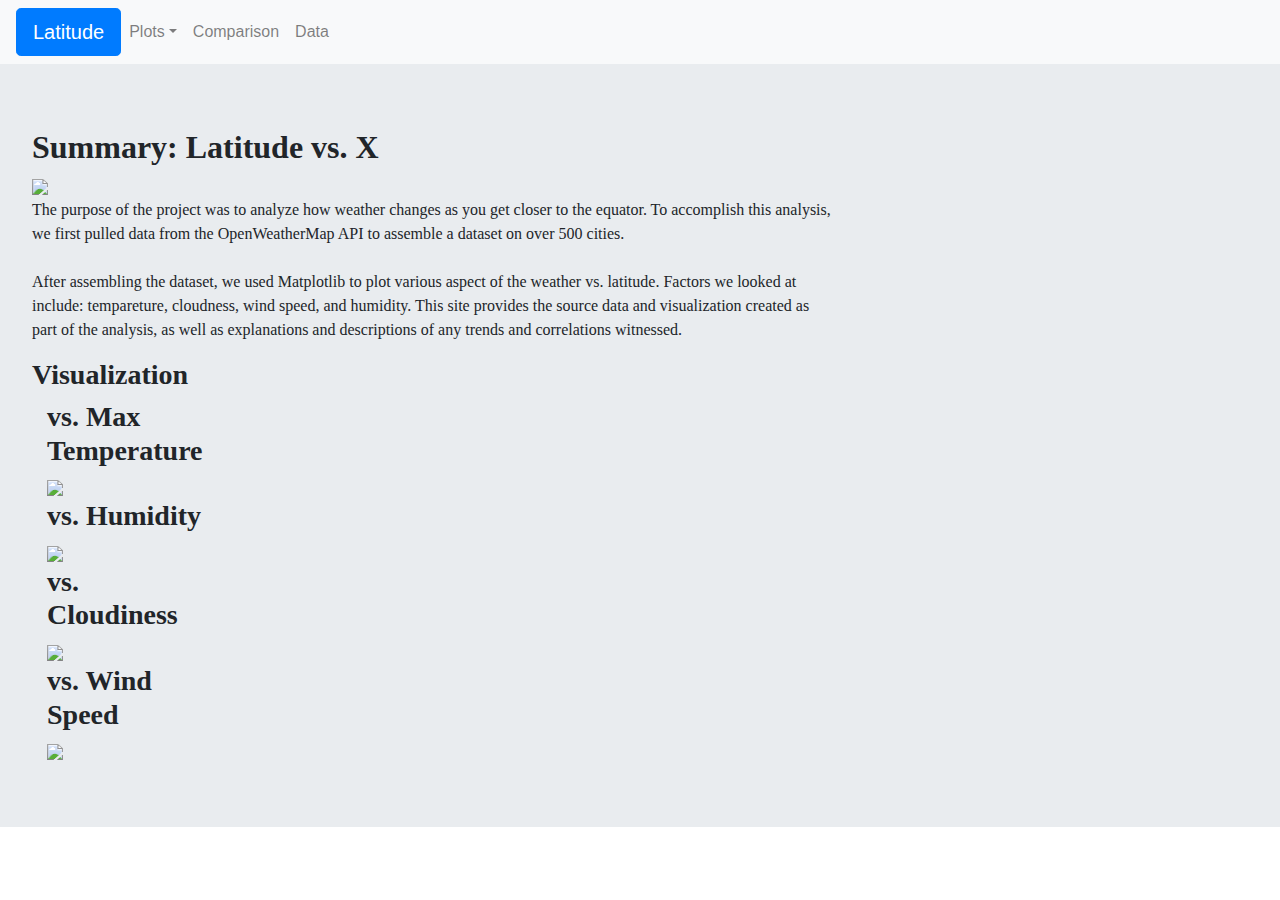
==== Index.html @ 2bcb43ec "name updated" ====
<!DOCTYPE html>
<html lang="en">

<head>
  <meta charset="UTF-8">
  <title>Weather</title>
  <link rel="stylesheet" href="https://stackpath.bootstrapcdn.com/bootstrap/4.3.1/css/bootstrap.min.css" integrity="sha384-ggOyR0iXCbMQv3Xipma34MD+dH/1fQ784/j6cY/iJTQUOhcWr7x9JvoRxT2MZw1T" crossorigin="anonymous">
  <link rel="stylesheet" href="style.css">

  <script src="https://code.jquery.com/jquery-3.3.1.slim.min.js" integrity="sha384-q8i/X+965DzO0rT7abK41JStQIAqVgRVzpbzo5smXKp4YfRvH+8abtTE1Pi6jizo" crossorigin="anonymous"></script>
  <script src="https://cdnjs.cloudflare.com/ajax/libs/popper.js/1.14.7/umd/popper.min.js" integrity="sha384-UO2eT0CpHqdSJQ6hJty5KVphtPhzWj9WO1clHTMGa3JDZwrnQq4sF86dIHNDz0W1" crossorigin="anonymous"></script>
  <script src="https://stackpath.bootstrapcdn.com/bootstrap/4.3.1/js/bootstrap.min.js" integrity="sha384-JjSmVgyd0p3pXB1rRibZUAYoIIy6OrQ6VrjIEaFf/nJGzIxFDsf4x0xIM+B07jRM" crossorigin="anonymous"></script>
</head>



<body>
    <div class="navigation"></div>
        <nav class="navbar navbar-expand-lg navbar-light bg-light">
            <a class="btn btn-primary btn-lg" href="Index.html">Latitude</a>
            <button class="navbar-toggler" type="button" data-toggle="collapse" data-target="#navbarSupportedContent" aria-controls="navbarSupportedContent" aria-expanded="false" aria-label="Toggle navigation">
            <span class="navbar-toggler-icon"></span>
            </button>

            <div class="collapse navbar-collapse" id="navbarNavAltMarkup">
                <ul class="navbar-nav mr-auto">
                    <li class="nav-item dropdown">
                    <a class="nav-link dropdown-toggle" data-toggle="dropdown" href="#" role="button" aria-haspopup="true" aria-expanded="false">Plots</a>
                    <div class="dropdown-menu">
                    <a class="dropdown-item" href="Temperature.html">Max Temperature</a>
                    <a class="dropdown-item" href="Humidity.html">Humidity</a>
                    <a class="dropdown-item" href="Cloudiness.html">Cloudiness</a>
                    <a class="dropdown-item" href="WindSpeed.html">Wind Speed</a>
                    </div>
                    </li>
                    <li class="nav-item">
                    <a class="nav-link" href="Comparison.html">Comparison</a>
                    </li>
                    <li class="nav-item">
                    <a class="nav-link" href="Data.html">Data</a>
                    </li>
                </ul>
            </div>
        </nav>
    </div>

    <div class="row">
        <div class="jumbotron">
            <div class="col-sm-8">
                    <h2>
                        Summary: Latitude vs. X
                    </h2>
                    <img src="C:\Users\sakis\Class\BootCamp_Homework\Web-Design-Challenge\WebVisualizations\Resources\assets\images\Fig1.png">
                    <p>
                        The purpose of the project was to analyze how weather changes as you get closer to the equator. To accomplish this analysis, we first pulled data from the OpenWeatherMap API to assemble a dataset on over 500 cities.
                        <br>
                        <br>
                        After assembling the dataset, we used Matplotlib to plot various aspect of the weather vs. latitude. Factors we looked at include: tempareture, cloudness, wind speed, and humidity. This site provides the source data and visualization created as part of the analysis, as well as explanations and descriptions of any trends and correlations witnessed.
                    </p>
            </div>
            <div class="col-sm-4">
                <h3>
                    Visualization
                </h3>
                <div class="col-sm-6">
                    <h3>
                        vs. Max Temperature
                    </h3>
                    <a  href="Temperature.html">
                    <img src="C:\Users\sakis\Class\BootCamp_Homework\Web-Design-Challenge\WebVisualizations\Resources\assets\images\Fig1.png">
                    </a>
                </div>
                <div class="col-sm-6">
                    <h3>
                        vs. Humidity
                    </h3>
                    <a  href="Humidity.html">
                    <img src="C:\Users\sakis\Class\BootCamp_Homework\Web-Design-Challenge\WebVisualizations\Resources\assets\images\Fig2.png">
                    </a>
                </div>
                <div class="col-sm-6">
                    <h3>
                        vs. Cloudiness
                    </h3>
                    <a  href="Cloudiness.html">
                    <img src="C:\Users\sakis\Class\BootCamp_Homework\Web-Design-Challenge\WebVisualizations\Resources\assets\images\Fig3.png">
                    </a>
                </div>
                <div class="col-sm-6">
                    <h3>
                        vs. Wind Speed
                    </h3>
                    <a  href="WindSpeed.html">
                    <img src="C:\Users\sakis\Class\BootCamp_Homework\Web-Design-Challenge\WebVisualizations\Resources\assets\images\Fig4.png">
                    </a>
                </div>
            </div>
        </div>
    </div>


</body>

</html>
---- style.css ----
h2 {
    font-family: "Times New Roman", Times, serif;
    font-weight: bold;
  }

h3 {
    font-family: "Times New Roman", Times, serif;
    font-weight: bold;
}


p {
    font-family: "Times New Roman", Times, serif;
  }

img {
    max-width: 100%;
    height: auto;
  }
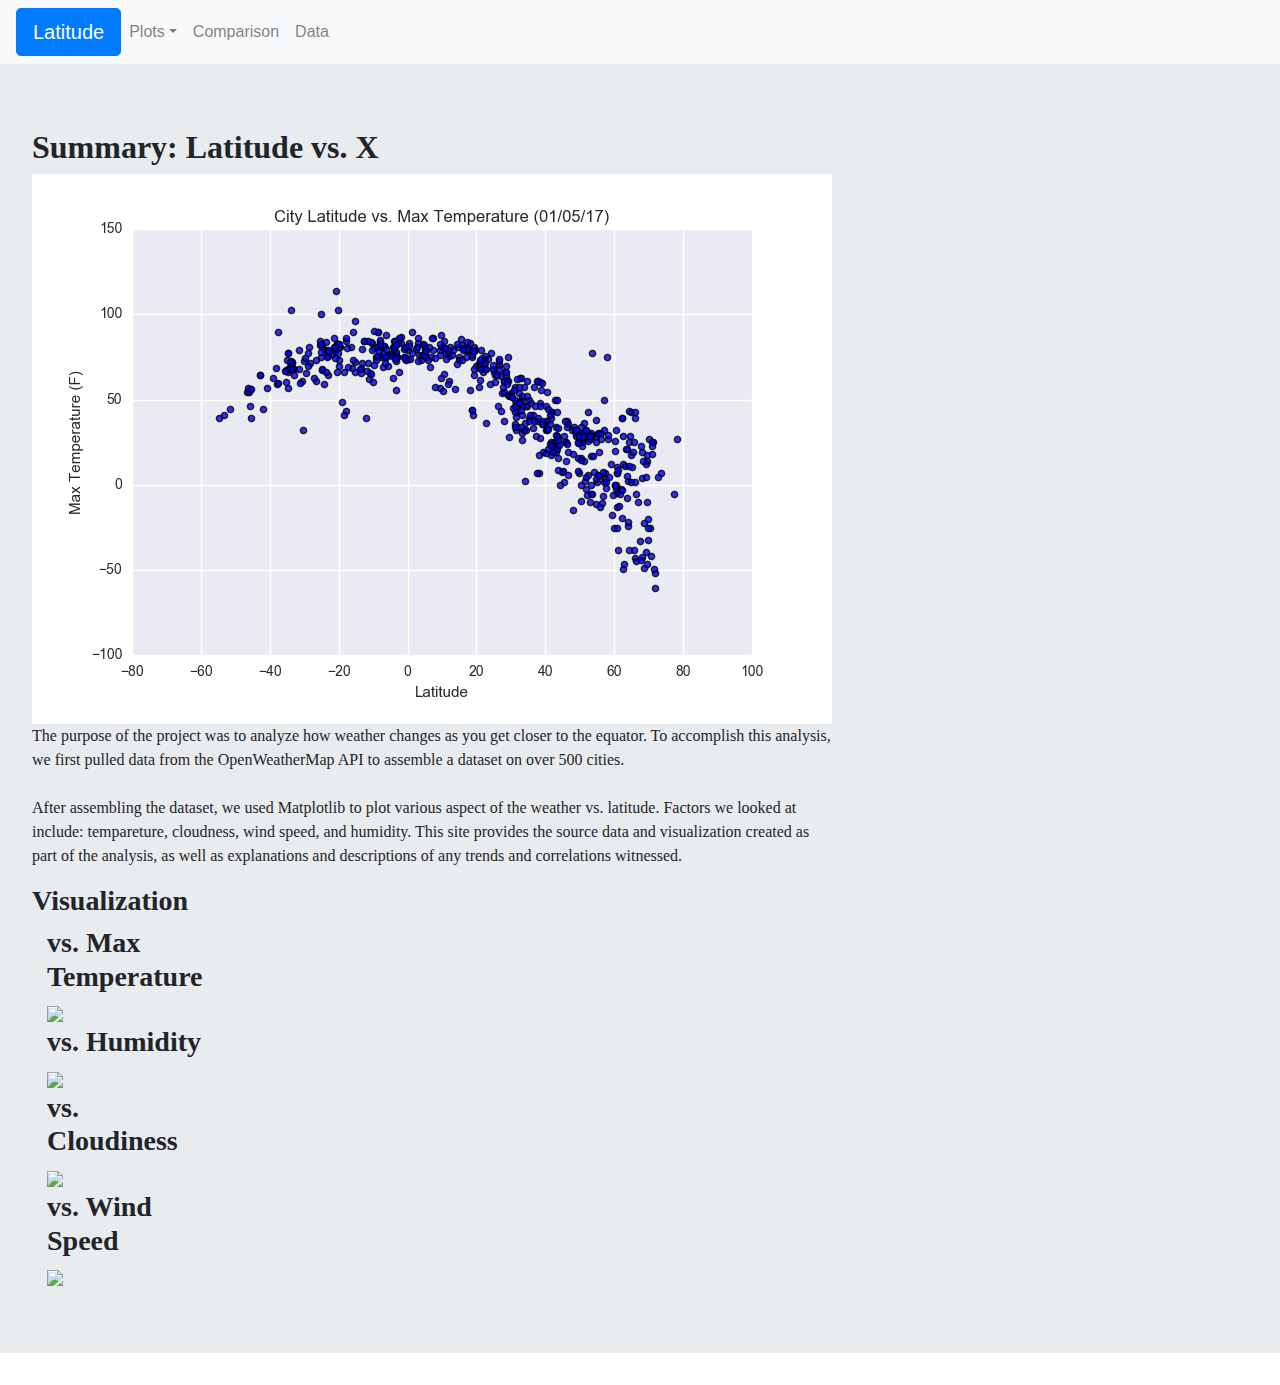
==== commit 827034f1: "name updated" ====
--- a/Index.html
+++ b/Index.html
@@ -50,7 +50,7 @@
                     <h2>
                         Summary: Latitude vs. X
                     </h2>
-                    <img src="C:\Users\sakis\Class\BootCamp_Homework\Web-Design-Challenge\WebVisualizations\Resources\assets\images\Fig1.png">
+                    <img src="Resources/assets/images/Fig1.png">
                     <p>
                         The purpose of the project was to analyze how weather changes as you get closer to the equator. To accomplish this analysis, we first pulled data from the OpenWeatherMap API to assemble a dataset on over 500 cities.
                         <br>
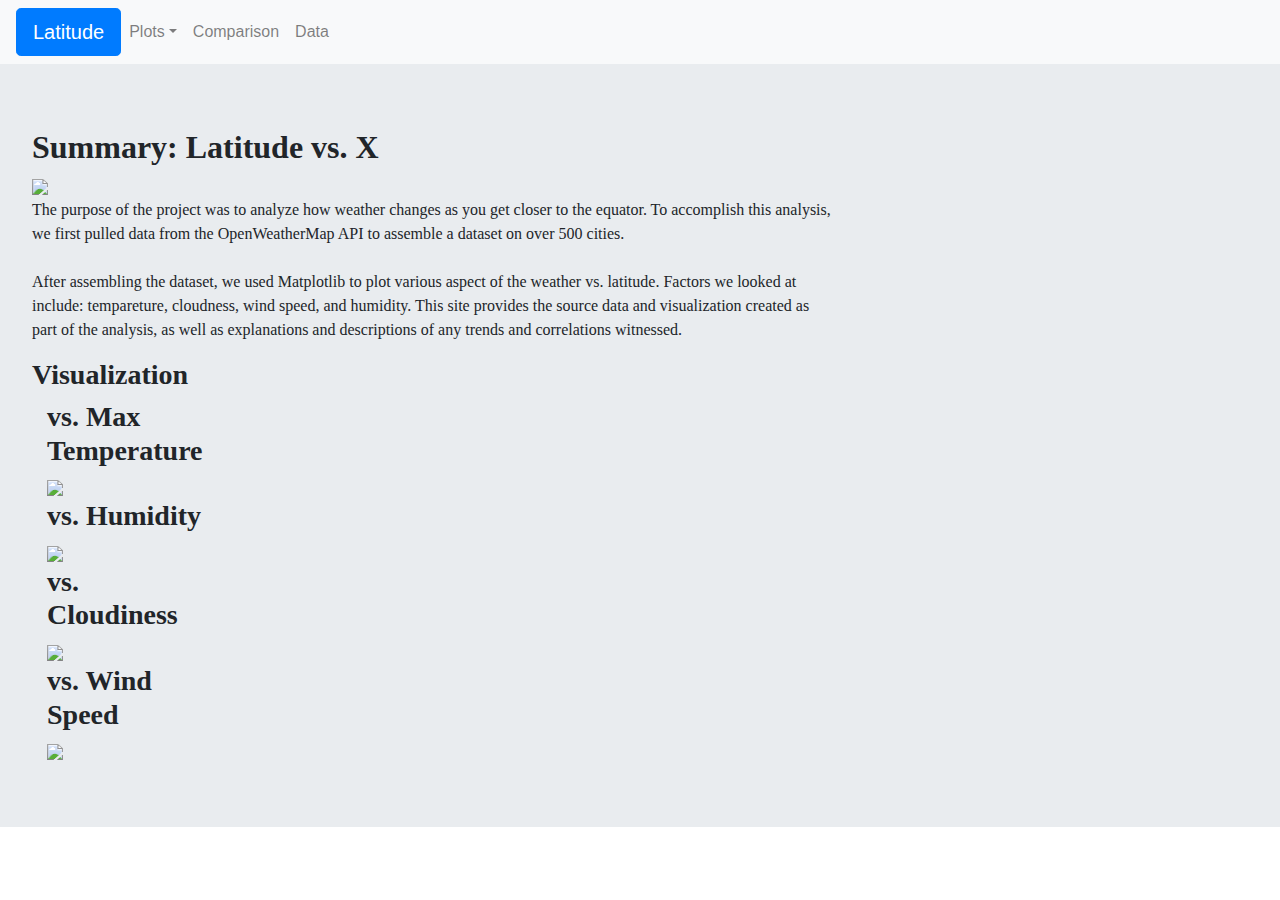
==== commit 16fb2ed9: "name updated" ====
--- a/Index.html
+++ b/Index.html
@@ -50,7 +50,7 @@
                     <h2>
                         Summary: Latitude vs. X
                     </h2>
-                    <img src="Resources/assets/images/Fig1.png">
+                    <img src="Fig1.png">
                     <p>
                         The purpose of the project was to analyze how weather changes as you get closer to the equator. To accomplish this analysis, we first pulled data from the OpenWeatherMap API to assemble a dataset on over 500 cities.
                         <br>
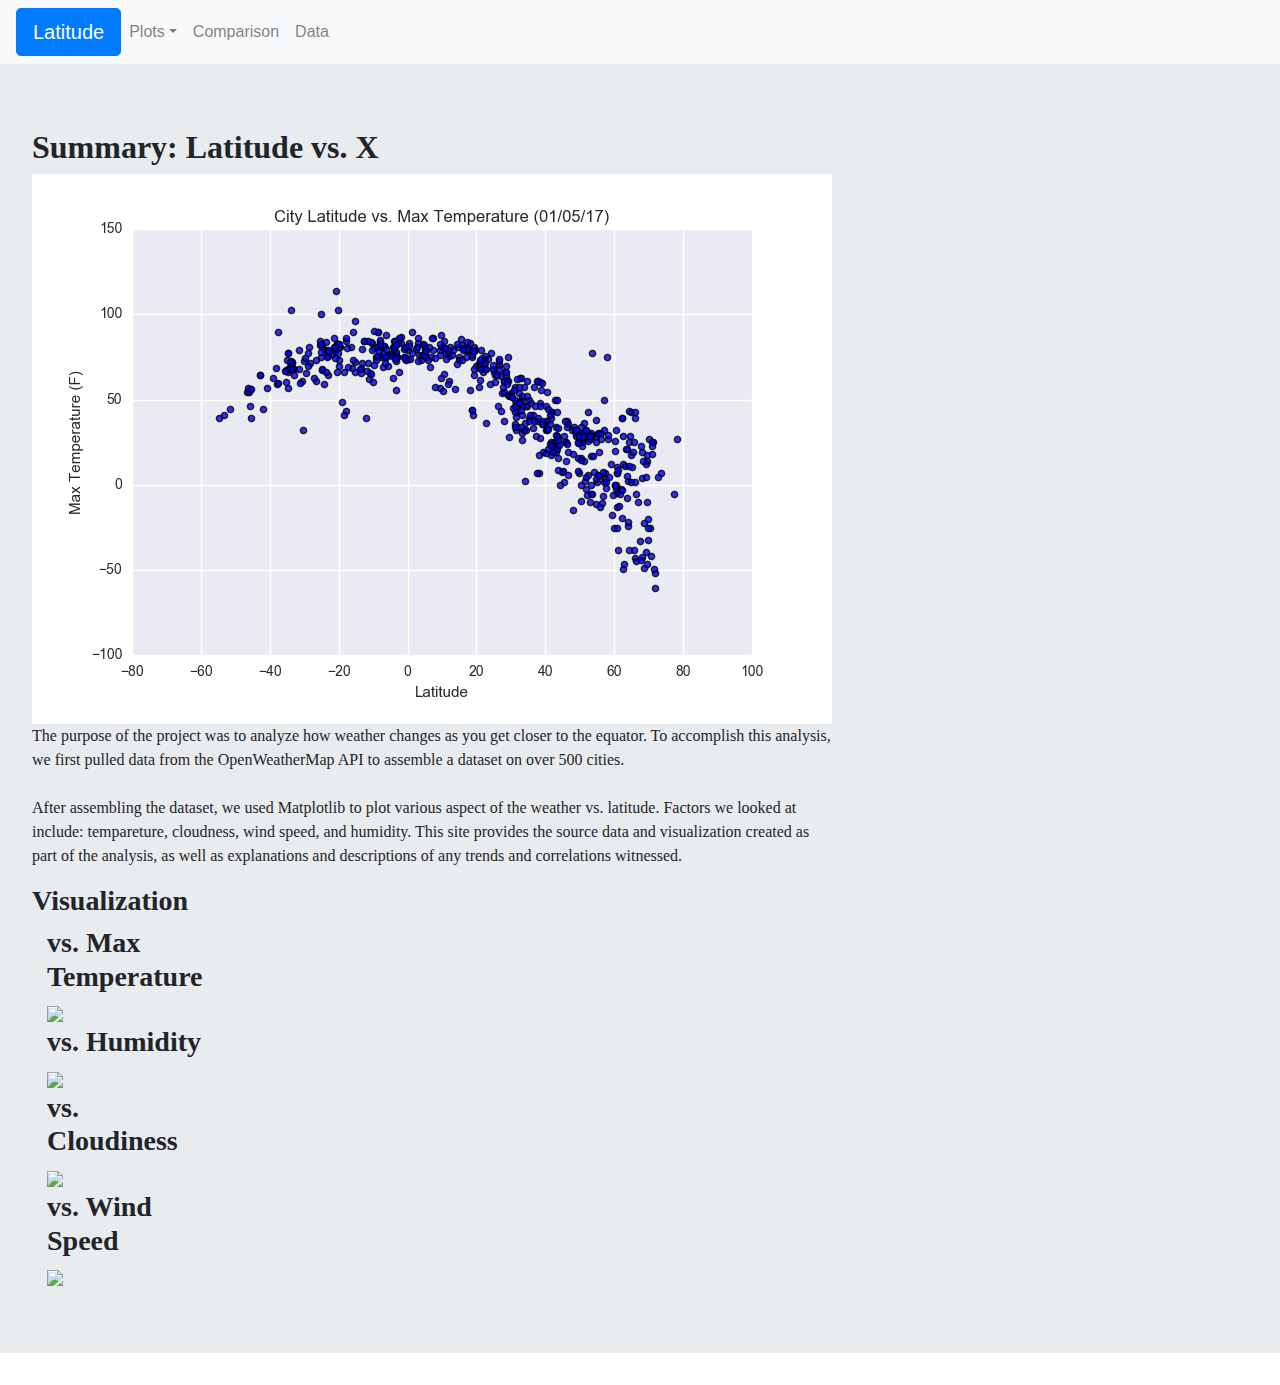
==== commit 6aee3d9e: "name updated" ====
--- a/Index.html
+++ b/Index.html
@@ -50,7 +50,7 @@
                     <h2>
                         Summary: Latitude vs. X
                     </h2>
-                    <img src="Fig1.png">
+                    <img src="WebVisualizations/Resources/assets/images/Fig1.png">
                     <p>
                         The purpose of the project was to analyze how weather changes as you get closer to the equator. To accomplish this analysis, we first pulled data from the OpenWeatherMap API to assemble a dataset on over 500 cities.
                         <br>
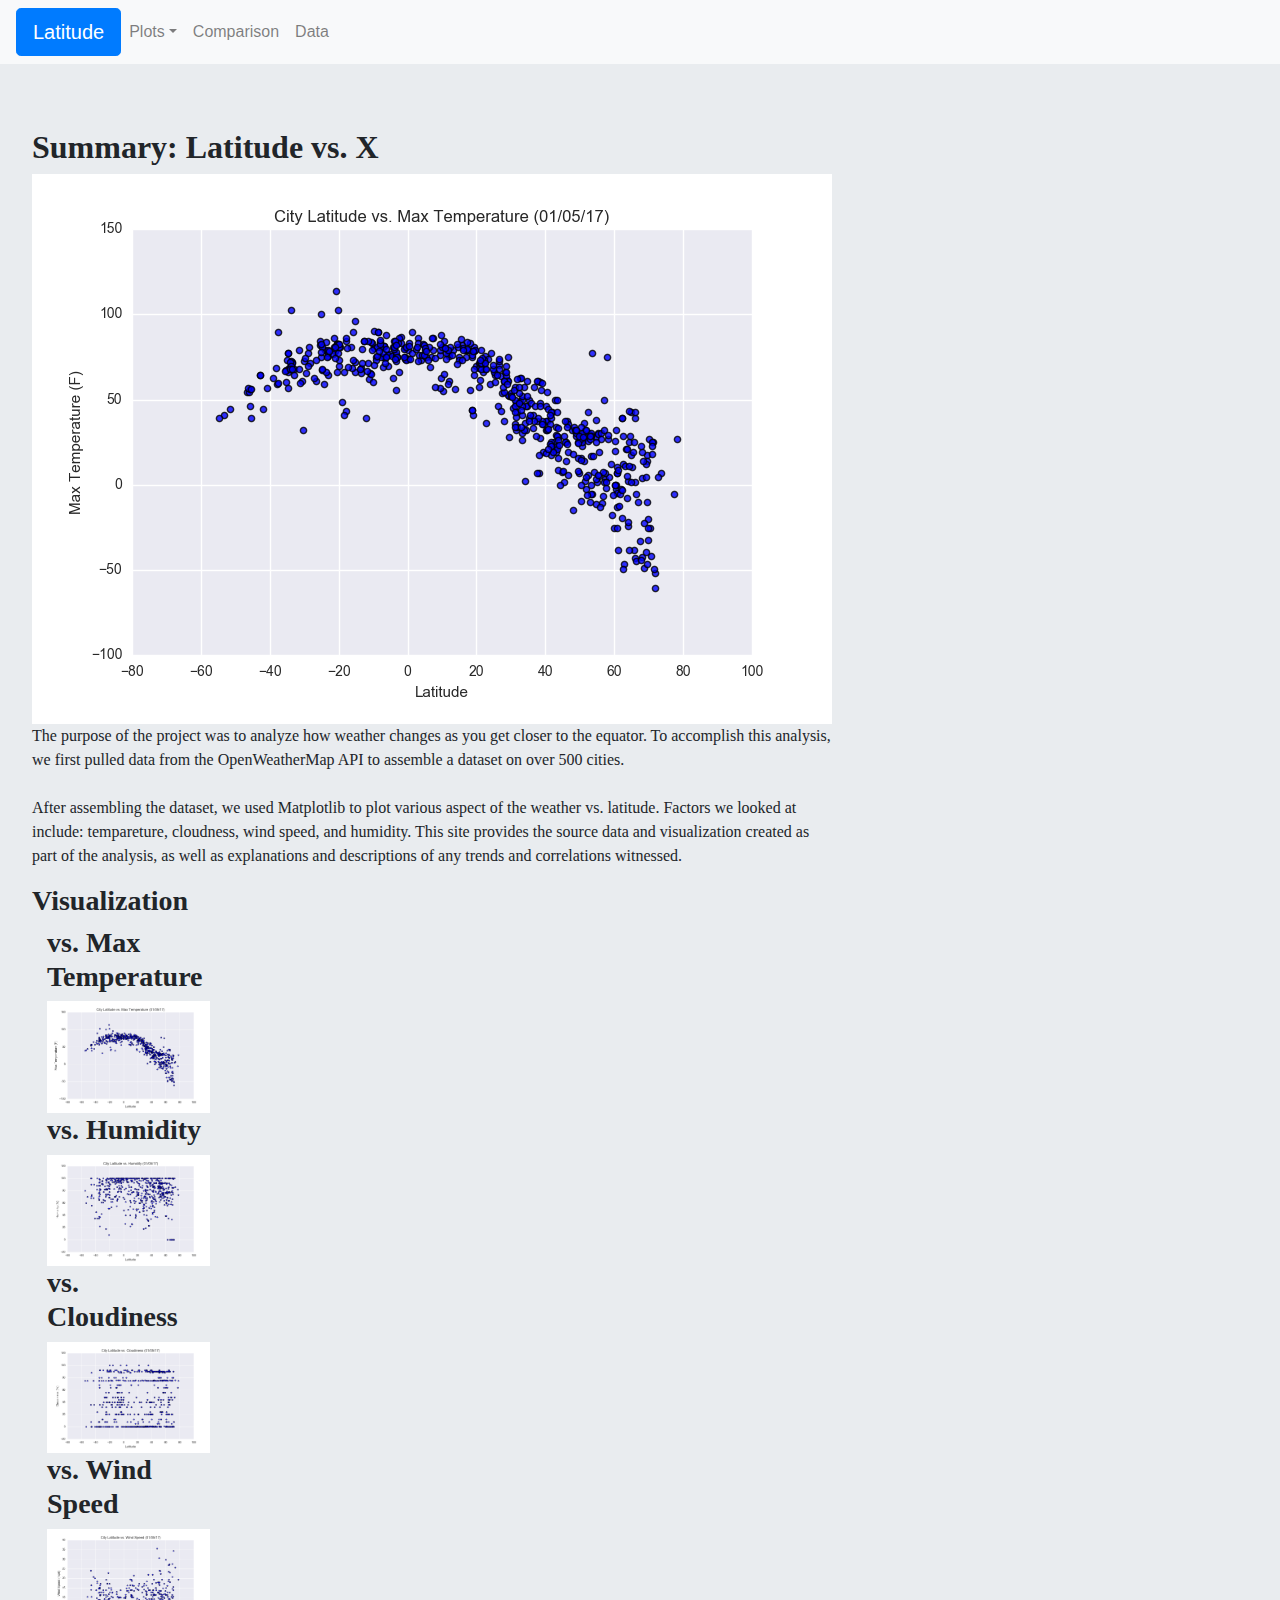
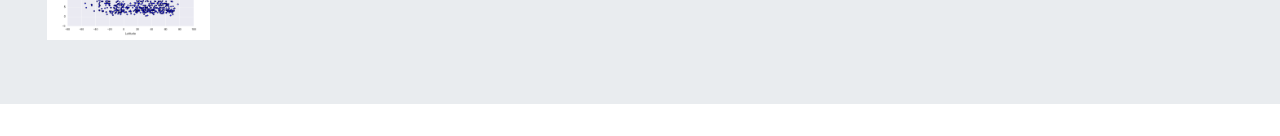
==== commit b03cc357: "name updated" ====
--- a/Index.html
+++ b/Index.html
@@ -67,7 +67,7 @@
                         vs. Max Temperature
                     </h3>
                     <a  href="Temperature.html">
-                    <img src="C:\Users\sakis\Class\BootCamp_Homework\Web-Design-Challenge\WebVisualizations\Resources\assets\images\Fig1.png">
+                    <img src="WebVisualizations/Resources/assets/images/Fig1.png">
                     </a>
                 </div>
                 <div class="col-sm-6">
@@ -75,7 +75,7 @@
                         vs. Humidity
                     </h3>
                     <a  href="Humidity.html">
-                    <img src="C:\Users\sakis\Class\BootCamp_Homework\Web-Design-Challenge\WebVisualizations\Resources\assets\images\Fig2.png">
+                    <img src="WebVisualizations\Resources\assets\images\Fig2.png">
                     </a>
                 </div>
                 <div class="col-sm-6">
@@ -83,7 +83,7 @@
                         vs. Cloudiness
                     </h3>
                     <a  href="Cloudiness.html">
-                    <img src="C:\Users\sakis\Class\BootCamp_Homework\Web-Design-Challenge\WebVisualizations\Resources\assets\images\Fig3.png">
+                    <img src="WebVisualizations\Resources\assets\images\Fig3.png">
                     </a>
                 </div>
                 <div class="col-sm-6">
@@ -91,7 +91,7 @@
                         vs. Wind Speed
                     </h3>
                     <a  href="WindSpeed.html">
-                    <img src="C:\Users\sakis\Class\BootCamp_Homework\Web-Design-Challenge\WebVisualizations\Resources\assets\images\Fig4.png">
+                    <img src="WebVisualizations\Resources\assets\images\Fig4.png">
                     </a>
                 </div>
             </div>
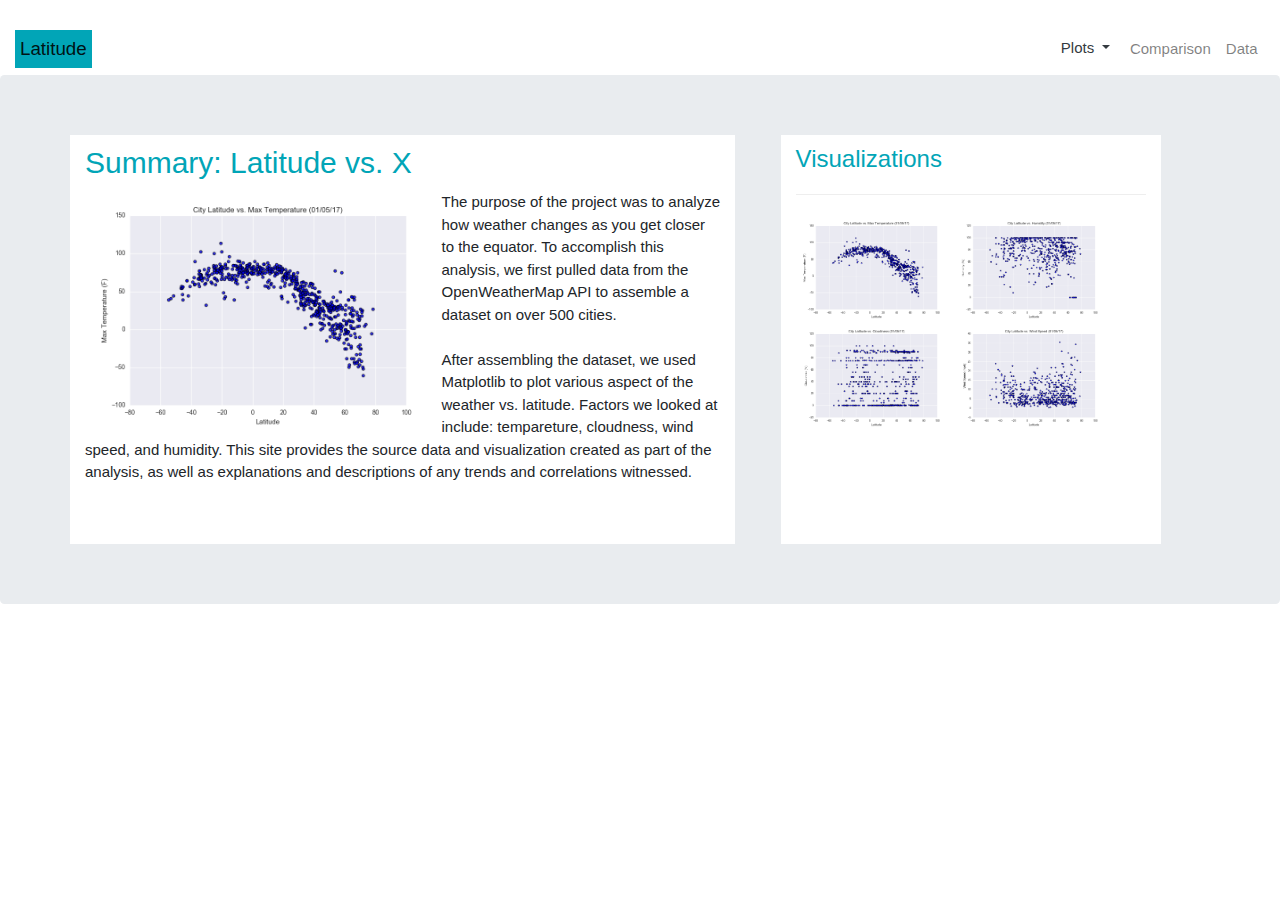
==== commit c57d0e49: "worked on this more" ====
--- a/Index.html
+++ b/Index.html
@@ -1,56 +1,56 @@
 <!DOCTYPE html>
 <html lang="en">
-
+​
 <head>
   <meta charset="UTF-8">
   <title>Weather</title>
-  <link rel="stylesheet" href="https://stackpath.bootstrapcdn.com/bootstrap/4.3.1/css/bootstrap.min.css" integrity="sha384-ggOyR0iXCbMQv3Xipma34MD+dH/1fQ784/j6cY/iJTQUOhcWr7x9JvoRxT2MZw1T" crossorigin="anonymous">
+  <meta name="viewport" content="width=device-width, initial-scale=1">
+<link rel="stylesheet" href="https://maxcdn.bootstrapcdn.com/bootstrap/4.5.2/css/bootstrap.min.css">
+<script src="https://ajax.googleapis.com/ajax/libs/jquery/3.5.1/jquery.min.js"></script>
+<script src="https://cdnjs.cloudflare.com/ajax/libs/popper.js/1.16.0/umd/popper.min.js"></script>
+<script src="https://maxcdn.bootstrapcdn.com/bootstrap/4.5.2/js/bootstrap.min.js"></script>
+<link rel="stylesheet" href="https://www.w3schools.com/w3css/4/w3.css"> 
   <link rel="stylesheet" href="style.css">
-
-  <script src="https://code.jquery.com/jquery-3.3.1.slim.min.js" integrity="sha384-q8i/X+965DzO0rT7abK41JStQIAqVgRVzpbzo5smXKp4YfRvH+8abtTE1Pi6jizo" crossorigin="anonymous"></script>
-  <script src="https://cdnjs.cloudflare.com/ajax/libs/popper.js/1.14.7/umd/popper.min.js" integrity="sha384-UO2eT0CpHqdSJQ6hJty5KVphtPhzWj9WO1clHTMGa3JDZwrnQq4sF86dIHNDz0W1" crossorigin="anonymous"></script>
-  <script src="https://stackpath.bootstrapcdn.com/bootstrap/4.3.1/js/bootstrap.min.js" integrity="sha384-JjSmVgyd0p3pXB1rRibZUAYoIIy6OrQ6VrjIEaFf/nJGzIxFDsf4x0xIM+B07jRM" crossorigin="anonymous"></script>
-</head>
-
-
-
+ </head>
+​
 <body>
-    <div class="navigation"></div>
-        <nav class="navbar navbar-expand-lg navbar-light bg-light">
-            <a class="btn btn-primary btn-lg" href="Index.html">Latitude</a>
-            <button class="navbar-toggler" type="button" data-toggle="collapse" data-target="#navbarSupportedContent" aria-controls="navbarSupportedContent" aria-expanded="false" aria-label="Toggle navigation">
-            <span class="navbar-toggler-icon"></span>
-            </button>
-
-            <div class="collapse navbar-collapse" id="navbarNavAltMarkup">
-                <ul class="navbar-nav mr-auto">
-                    <li class="nav-item dropdown">
-                    <a class="nav-link dropdown-toggle" data-toggle="dropdown" href="#" role="button" aria-haspopup="true" aria-expanded="false">Plots</a>
-                    <div class="dropdown-menu">
-                    <a class="dropdown-item" href="Temperature.html">Max Temperature</a>
-                    <a class="dropdown-item" href="Humidity.html">Humidity</a>
-                    <a class="dropdown-item" href="Cloudiness.html">Cloudiness</a>
-                    <a class="dropdown-item" href="WindSpeed.html">Wind Speed</a>
-                    </div>
-                    </li>
-                    <li class="nav-item">
-                    <a class="nav-link" href="Comparison.html">Comparison</a>
-                    </li>
-                    <li class="nav-item">
-                    <a class="nav-link" href="Data.html">Data</a>
-                    </li>
-                </ul>
-            </div>
-        </nav>
-    </div>
-
-    <div class="row">
-        <div class="jumbotron">
-            <div class="col-sm-8">
+    <nav class="navbar navbar-expand-md navbar-light">
+        <a class="navbar-brand" href="index.html">Latitude</a>
+        <button class="navbar-toggler" type="button" data-toggle="collapse" data-target="#collapsibleNavbar">
+          <span class="navbar-toggler-icon bg-info"></span>
+        </button>
+        <div class="collapse navbar-collapse" id="collapsibleNavbar">
+          <ul class="navbar-nav ml-auto">
+            <!-- Dropdown -->
+            <div class="dropdown">
+              <button class="btn dropdown-toggle text-dark" type="button" id="dropdownMenuButton" data-toggle="dropdown">
+                Plots
+                </button>
+                <div class="dropdown-menu" style="left: -100px;">
+                <a class="dropdown-item" href="Temperature.html">Max Temperature</a>
+                <a class="dropdown-item" href="Humidity.html">Humidity</a>
+                <a class="dropdown-item" href="Cloudiness.html">Cloudiness</a>
+                <a class="dropdown-item" href="WindSpeed.html">Wind Speed</a>
+                </div>
+                </div>
+                <li class="nav-item">
+                <a class="nav-link" href="Comparison.html">Comparison</a>
+                </li>
+                <li class="nav-item">
+                <a class="nav-link" href="Data.html">Data</a>
+                </li>
+            </ul>
+        </div>
+    </nav>
+    
+    <div class="jumbotron">
+        <div class="container">
+          <div class="row">
+            <div class="col-md-7">
                     <h2>
                         Summary: Latitude vs. X
                     </h2>
-                    <img src="WebVisualizations/Resources/assets/images/Fig1.png">
+                    <img src="WebVisualizations/Resources/assets/images/Fig1.png" alt="max temp" id="desc_img">
                     <p>
                         The purpose of the project was to analyze how weather changes as you get closer to the equator. To accomplish this analysis, we first pulled data from the OpenWeatherMap API to assemble a dataset on over 500 cities.
                         <br>
@@ -58,47 +58,20 @@
                         After assembling the dataset, we used Matplotlib to plot various aspect of the weather vs. latitude. Factors we looked at include: tempareture, cloudness, wind speed, and humidity. This site provides the source data and visualization created as part of the analysis, as well as explanations and descriptions of any trends and correlations witnessed.
                     </p>
             </div>
-            <div class="col-sm-4">
+            <div class="col-md-1">
+            </div>
+            <div class="col-md-4">
                 <h3>
-                    Visualization
+                    Visualizations
                 </h3>
-                <div class="col-sm-6">
-                    <h3>
-                        vs. Max Temperature
-                    </h3>
-                    <a  href="Temperature.html">
-                    <img src="WebVisualizations/Resources/assets/images/Fig1.png">
-                    </a>
-                </div>
-                <div class="col-sm-6">
-                    <h3>
-                        vs. Humidity
-                    </h3>
-                    <a  href="Humidity.html">
-                    <img src="WebVisualizations\Resources\assets\images\Fig2.png">
-                    </a>
-                </div>
-                <div class="col-sm-6">
-                    <h3>
-                        vs. Cloudiness
-                    </h3>
-                    <a  href="Cloudiness.html">
-                    <img src="WebVisualizations\Resources\assets\images\Fig3.png">
-                    </a>
-                </div>
-                <div class="col-sm-6">
-                    <h3>
-                        vs. Wind Speed
-                    </h3>
-                    <a  href="WindSpeed.html">
-                    <img src="WebVisualizations\Resources\assets\images\Fig4.png">
-                    </a>
+                <hr>
+               <a  href="Temperature.html"> <img src="WebVisualizations/Resources/assets/images/Fig1.png"  alt="max temperature" class="click_img" ></a>
+               <a  href="Humidity.html"><img src="WebVisualizations\Resources\assets\images\Fig2.png" alt="humidity" class="click_img"></a>
+                <a  href="Cloudiness.html"> <img src="WebVisualizations\Resources\assets\images\Fig3.png" alt="cloudiness" class="click_img"></a>
+                <a  href="WindSpeed.html"><img src="WebVisualizations\Resources\assets\images\Fig4.png"  alt="wind speed" class="click_img"></a>
                 </div>
             </div>
         </div>
     </div>
-
-
 </body>
-
-</html>
+</html>--- a/style.css
+++ b/style.css
@@ -1,20 +1,169 @@
-
+​
 h2 {
     font-family: "Times New Roman", Times, serif;
     font-weight: bold;
   }
-
+​
 h3 {
     font-family: "Times New Roman", Times, serif;
     font-weight: bold;
 }
-
-
+​
+​
 p {
     font-family: "Times New Roman", Times, serif;
   }
-
+​
 img {
     max-width: 100%;
     height: auto;
   }
+​
+  .navbar {
+    padding-top: 0px;
+    padding-bottom: 0px;
+    }
+    
+    h1 {
+      color: #01a5b7;
+      }
+
+  h2 {
+    color: #01a5b7;
+    }
+    
+    
+  h3 {
+    color: #01a5b7;
+    }
+  
+  
+  @media (max-width: 767.98px) { 
+    nav.navbar {
+      background-color: #01a5b7;
+    }
+  }
+  
+  
+  @media (max-width: 767.98px) { 
+    #navbardrop {
+      background-color: #D0D0D0;
+      padding-left: 5px
+    }
+  }
+  
+  
+  .btn:focus {
+    box-shadow: 0 0 0 0 #FFFFFF;
+    }
+    
+    
+  .dropdown {
+    background-color: #FFFFFF;
+    }
+  
+  
+  #dropdownMenuButton {
+    padding-left: 0px;
+    }
+    
+    
+  .navbar-brand {
+    background-color: #01a5b7;
+    padding-left: 5px;
+    padding-right: 5px;
+    }
+  
+  .navbar-nav {
+    background-color: #FFFFFF;
+    white-space:
+    }
+    
+    
+  img#desc_img {
+    float: left;
+    max-width: 60%;
+    max-height:  60%;
+    width: auto;
+    height: auto;
+    }
+    
+    
+  img.click_img {
+    float: left;
+    max-width: 45%;
+    }
+  
+    
+    
+  div.test {
+      background-color: #FFFFFF;
+    }
+    
+    
+  div.col-md-1 {
+    background-color: #e9ecef;
+    max-width: 4%;
+    }
+    
+    
+  div.col-md-4 {
+    background-color: #FFFFFF;
+    }
+  
+  
+  div.col-md-7 {
+    background-color: #FFFFFF;
+    }
+    
+    
+  div.col-md-12 {
+    background-color: #FFFFFF;
+    }
+    
+  
+  
+    
+    
+  img#viz_img {
+    display: block;
+    margin-left: auto;
+    margin-right: auto;
+    max-width: 80%;
+    max-height:  80%;
+    width: auto;
+    height: auto;
+    }
+    
+    
+  #p1 {
+    position: sticky;
+    top: 550px;
+    left: 450px;
+    }
+    
+    
+  w3-card-4.a.img {
+    float: left;
+    }
+    
+  .box {
+  float: left;
+    }
+    
+  
+  header {
+    color: #01a5b7;
+    }
+    
+  div.dropdown {
+    float: right;
+    }
+  
+    
+  @media (max-width: 767.98px) { 
+    div.box {
+      display: block!important;
+      width: 100%;
+    }
+  }